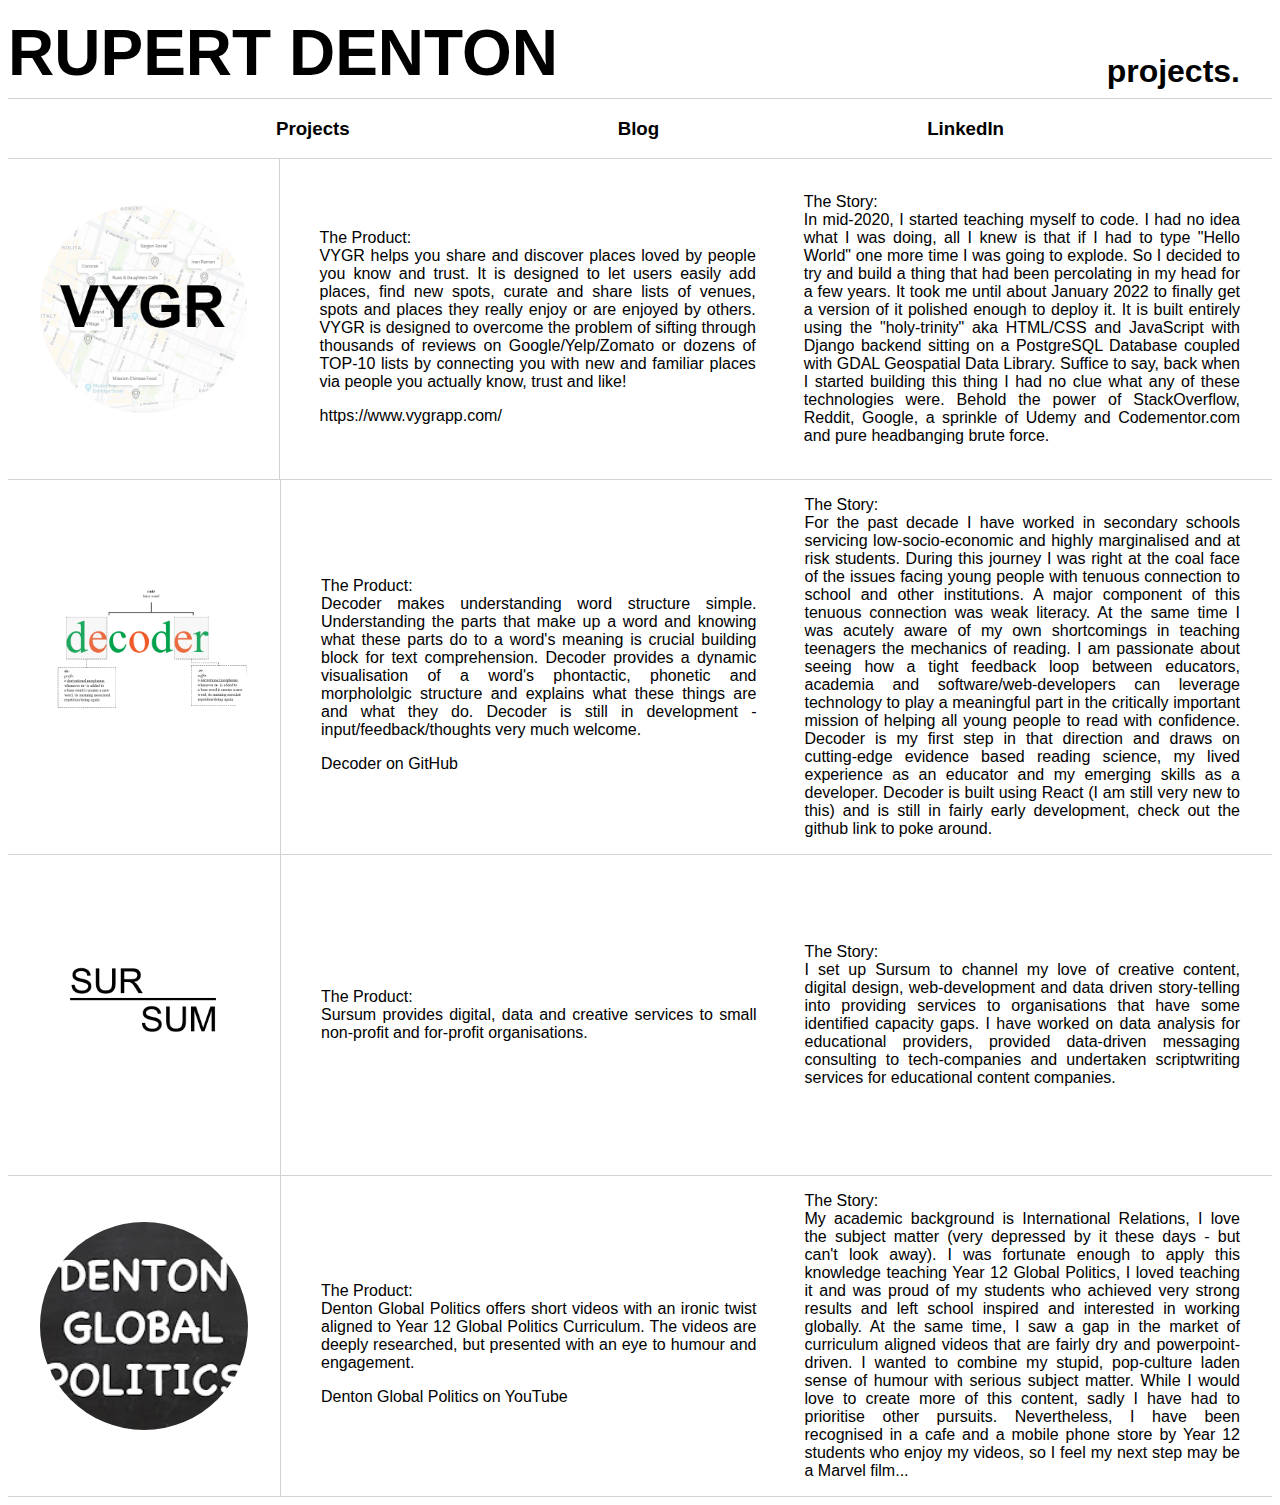
==== index.html @ cf9eb8f2 "completed projects page :" ====
<!DOCTYPE html>
<html>
  <head>
    <title>Rupert-Denton</title>
    <link rel="icon" type="image/x-icon" href="img/favicon/favicon-32x32.png">
    <meta charset="UTF-8" />
    <link href="styles/main.css" rel="stylesheet" type="text/css" />
    <meta name="viewport" content="width=device-width, initial-scale=1, shrink-to-fit=no">
  </head>

  <body>
    <div class="page-container">
      <div class="main-nav">
        <div class="page-title">
          <h1 class="header">RUPERT DENTON</h1>
        </div>
        <div class="page-title">
          <h2 class="page-header">projects.</h1>
        </div>
      </div>
      <div class="subnav">
        <a class="subnav-button" href="indexop.html">
          <h3 class="subnav-title">Projects</h3>
        </a>
        <a class="subnav-button" href="blog.html">
          <h3 class="subnav-title">Blog</h3>
        </a>
        <a class="subnav-button" href="https://www.linkedin.com/in/rupert-denton-804b44a8/" target="_blank">
          <h3 class="subnav-title">LinkedIn</h3>
        </a>
        <!-- <a class="subnav-button" href="https://example.com">
          <h3 class="subnav-title">Get in Touch</h3>
        </a> -->
      </div>
      <div class="blog-posts">
        <div class="post">
          <div class="details-container">
            <!-- <div class="post-meta">
              <h1 class="post-title">VYGR</h1>
              <h2 class="subtitle">Subtitle</h2>
            </div> -->
            <div class="image-container">
              <img src="img/VYGR.png" class="post-img" />
            </div>
          </div>
          <div class="project-container">
            <div class="slug-container">
            <p class="slug project-post">
              <strong>The Product:</strong>
              VYGR helps you share and discover places loved by people you know and trust. It is designed to let users easily add places, find new spots, 
              curate and share lists of venues, spots and places they really enjoy or are enjoyed by others. VYGR is designed to overcome the problem of 
              sifting through thousands of reviews on Google/Yelp/Zomato or dozens of TOP-10 lists by connecting you with new and familiar places via people 
              you actually know, trust and like!
            </p>
            <a class="project-read-more" href="https://www.vygrapp.com/" target="_blank">https://www.vygrapp.com/</a>
          </div>
            <p class="post-text project-post">
              <strong>The Story:</strong>
              In mid-2020, I started teaching myself to code. I had no idea what I was doing, all I knew is that if I had to type "Hello World" one more time
              I was going to explode. So I decided to try and build a thing that had been percolating in my head for a few years. It took me until about
              January 2022 to finally get a version of it polished enough to deploy it. It is built entirely using the "holy-trinity" aka HTML/CSS and JavaScript
              with Django backend sitting on a PostgreSQL Database coupled with GDAL Geospatial Data Library. Suffice to say, back when I started building this thing I had 
              no clue what any of these technologies were. Behold the power of StackOverflow, Reddit, Google, a sprinkle of Udemy and Codementor.com and pure headbanging brute force. 
            </p>
          </div>
        </div>
        <div class="post">
          <div class="details-container">
            <div class="image-container">
              <img src="img/decoder.png" class="post-img" />
            </div>
          </div>
          <div class="project-container">
            <div class="slug-container">
            <p class="slug project-post">
              <strong>The Product:</strong>
              Decoder makes understanding word structure simple. 
              Understanding the parts that make up a word and knowing what these parts do to a word's meaning is crucial building block for text comprehension. 
              Decoder provides a dynamic visualisation of a word's phontactic, phonetic and morphololgic structure and explains what these things are and what they do. 
             Decoder is still in development - input/feedback/thoughts very much welcome.
            </p>
            <a class="project-read-more" href="https://github.com/rupert-denton/decoder" target="_blank">Decoder on GitHub</a>
          </div>
            <p class="post-text project-post">
              <strong>The Story:</strong>
              For the past decade I have worked in secondary schools servicing low-socio-economic and highly marginalised and at risk
              students. During this journey I was right at the coal face of the issues facing young people with tenuous connection to school and other institutions. A major
              component of this tenuous connection was weak literacy. At the same time I was acutely aware of my own shortcomings in teaching teenagers the mechanics of reading. 
              I am passionate about seeing how a tight feedback loop between educators, academia and software/web-developers can leverage 
              technology to play a meaningful part in the critically important mission of helping all young people to read with confidence. Decoder is my first step in that direction
              and draws on cutting-edge evidence based reading science, my lived experience as an educator and my emerging skills as a developer. Decoder is built using React (I am still very new to this) and is
              still in fairly early development, check out the github link to poke around. 
            </p>
          </div>
        </div>
        <div class="post">
          <div class="details-container">
            <div class="image-container">
              <img src="img/sursum.png" class="post-img" />
            </div>
          </div>
          <div class="project-container">
            <div class="slug-container">
            <p class="slug project-post">
              <strong>The Product:</strong>
              Sursum provides digital, data and creative services to small non-profit and for-profit organisations. 
            </p>
          </div>
            <p class="post-text project-post">
              <strong>The Story:</strong>
              I set up Sursum to channel my love of creative content, digital design, web-development and data driven story-telling into 
              providing services to organisations that have some identified capacity gaps. I have worked on data analysis for educational providers, 
              provided data-driven messaging consulting to tech-companies and undertaken scriptwriting services for educational content companies. 
            </p>
          </div>
        </div>
        <div class="post">
          <div class="details-container">
            <div class="image-container">
              <img src="img/dgp.png" class="post-img" />
            </div>
          </div>
          <div class="project-container">
            <div class="slug-container">
            <p class="slug project-post">
              <strong>The Product:</strong>
              Denton Global Politics offers short videos with an ironic twist aligned to Year 12 Global Politics Curriculum. The videos are deeply researched, 
              but presented with an eye to humour and engagement.
            </p>
            <a class="project-read-more" href=" https://www.youtube.com/channel/UCCGMDajtP816jw1E2Wjrvig" target="_blank">Denton Global Politics on YouTube</a>
           
          </div>
            <p class="post-text project-post">
              <strong>The Story:</strong>
              My academic background is International Relations, I love the subject matter (very depressed by it these days - but can't look away). I was fortunate
              enough to apply this knowledge teaching Year 12 Global Politics, I loved teaching it and was proud of my students who achieved very strong results and 
              left school inspired and interested in working globally. At the same time, I saw a gap in the market of curriculum aligned videos that are fairly dry
              and powerpoint-driven. I wanted to combine my stupid, pop-culture laden sense of humour with serious subject matter. While I would love to create more of
              this content, sadly I have had to prioritise other pursuits. Nevertheless, I have been recognised in a cafe and a mobile phone store by Year 12 students 
              who enjoy my videos, so I feel my next step may be a Marvel film...
            </p>
          </div>
        </div>
      </div>
    </div>
  </body>
</html>
---- styles/main.css ----
* {
  font-family: sans-serif;
}

p {
  font-weight: 100;
}

h1 {
  margin: 0rem;
}

h2 {
  margin: 0rem;
}

.page-container {
  display: flex;
  flex-direction: column;
}

.header {
  font-size: 4rem;
}

.page-title {
  display: flex;
  align-items: center;
  margin: 0.5rem 0rem 0.5rem 0rem;
}

.page-header {
  margin: 0 2rem 0rem;
  font-size: 2rem;
}

.main-nav {
  display: flex;
  align-items: flex-end;
  justify-content: space-between;
}

.subnav {
  display: flex;
  justify-content: space-evenly;
  border-style: solid none;
  border-color: lightgray;
  border-width: 0.07rem;
}

.subnav-button {
  text-decoration: none;
  color: inherit;
}

.subnav-button:hover {
  color: grey;
}

.read-more {
  text-decoration: none;
  font-weight: 400;
  color: inherit;
}

.read-more:hover {
  color: grey;
}

.project-read-more {
  text-decoration: none;
  font-weight: 400;
  color: inherit;
  padding: 0 2rem 0 1rem;
}

.project-read-more:hover {
  color: grey;
}

.slug-text{
  font-size: 1.5rem;
  
}
.blog-posts {
  display: flex;
  flex-direction: column;
}

.post {
  display: grid;
  grid-template-columns: 1fr 4fr;
  align-items: center;
  border-style: none none solid;
  border-color: lightgray;
  border-width: 0.07rem;
  min-height: 20rem;
}

.details-container {
  display: flex;
  padding-left: 2rem;
  padding-right: 2rem;
  flex-direction: column;
  align-items: center;
}

.post-meta {
  margin-top: 1rem;
  margin-bottom: 2rem;
}

.post-title {
  font-family: sans-serif;
}

.subtitle {
  margin: 0;
  font-family: serif;
  font-weight: 400;
  color: #c8c8c8;
}

.image-container {
  margin-bottom: 1rem;
}

.post-img {
  border-radius: 50%;
  height: 13rem;
}

.post-container {
  height: 100%;
  padding-left: 1.5rem;
  display: flex;
  flex-direction: row;
  align-items: center;
  border-left-style: solid;
  border-color: lightgrey;
  border-width: 0.07rem;
}

.project-container {
  height: 100%;
  padding-left: 1.5rem;
  display: grid;
  grid-template-columns: 1fr 1fr;
  align-items: center;
  border-left-style: solid;
  border-color: lightgrey;
  border-width: 0.07rem;
}

.project-post{
  display: flex;
  flex-direction: column;
  padding: 0 2rem 0 1rem;
  text-align: justify;
}

@media (max-width: 750px) {

  .main-nav{
    display: flex;
    flex-wrap: wrap;
    flex-direction: column;
    align-items: flex-end;
  }

  .post {
    display: grid;
    grid-template-columns: 1fr;
    border-style: none none solid;
    border-color: lightgray;
    border-width: 0.07rem;
    justify-items: center;
  }

  .details-container {
    padding: 0;
  }

  .post-meta {
    display: flex;
    flex-direction: column;
    align-items: center;
  }

  .post-img {
    height: 10rem;
    margin-top: 1.5rem
  }

  .post-container {
    height: 100%;
    padding-left: 1.5rem;
    padding-right: 1.5rem;
    display: flex;
    flex-direction: column;
    align-items: center;
    border-left-style: none;
    border-color: lightgrey;
    border-width: 0.07rem;
  }

  .project-container {
    height: 100%;
    padding-left: 1.5rem;
    padding-right: 1.5rem;
    display: flex;
    flex-direction: column;
    align-items: center;
    border-left-style: none;
    border-color: lightgrey;
    border-width: 0.07rem;
  }

  
}
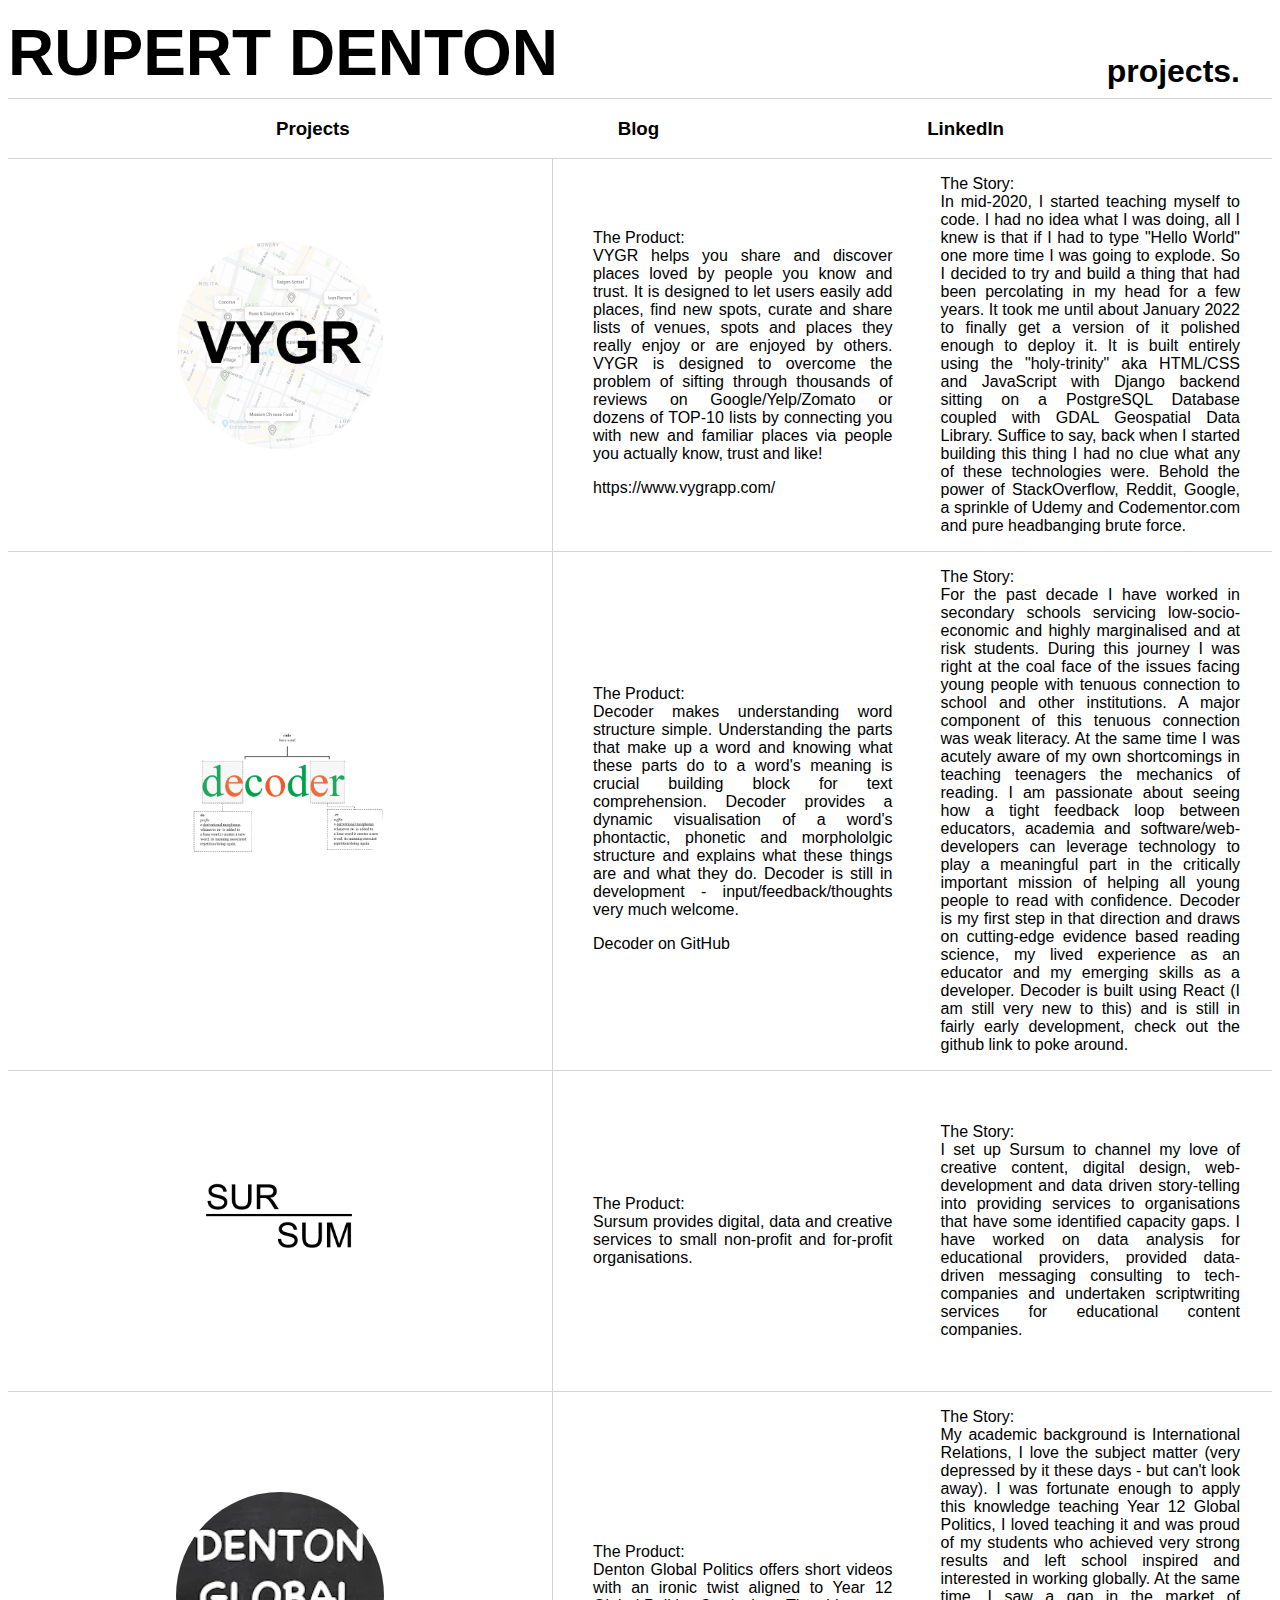
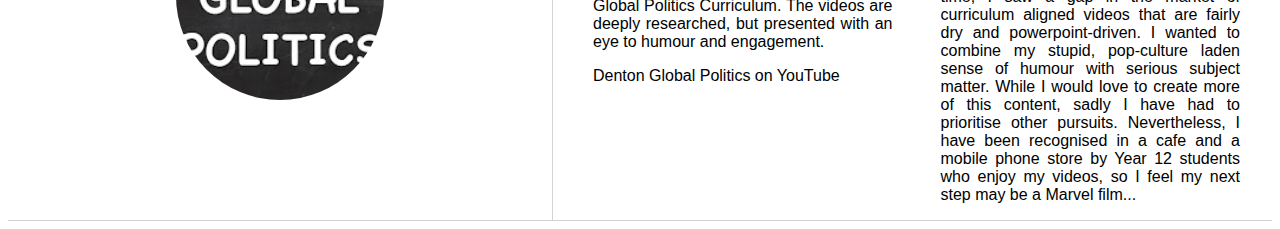
==== commit e9dca28c: "removed min width on mobile" ====
--- a/index.html
+++ b/index.html
@@ -5,7 +5,7 @@
     <link rel="icon" type="image/x-icon" href="img/favicon/favicon-32x32.png">
     <meta charset="UTF-8" />
     <link href="styles/main.css" rel="stylesheet" type="text/css" />
-    <meta name="viewport" content="width=device-width, initial-scale=1, shrink-to-fit=no">
+    <meta name="viewport" content="width=device-width, initial-scale=1.0">
   </head>
 
   <body>
--- a/styles/main.css
+++ b/styles/main.css
@@ -103,11 +103,13 @@
   padding-right: 2rem;
   flex-direction: column;
   align-items: center;
+  min-width: 30rem;
 }
 
 .post-meta {
   margin-top: 1rem;
   margin-bottom: 2rem;
+  text-align: center;
 }
 
 .post-title {
@@ -160,6 +162,10 @@
 }
 
 @media (max-width: 750px) {
+
+  p{
+    font-size: 1.2rem;;
+  }
 
   .main-nav{
     display: flex;
@@ -179,6 +185,8 @@
 
   .details-container {
     padding: 0;
+    margin-top: 2rem;
+    min-width: 0;
   }
 
   .post-meta {
@@ -206,10 +214,10 @@
 
   .project-container {
     height: 100%;
-    padding-left: 1.5rem;
-    padding-right: 1.5rem;
-    display: flex;
-    flex-direction: column;
+    padding-left: .5rem;
+    padding-right: .5rem;
+    display: grid;
+    grid-template-columns: 1fr;
     align-items: center;
     border-left-style: none;
     border-color: lightgrey;
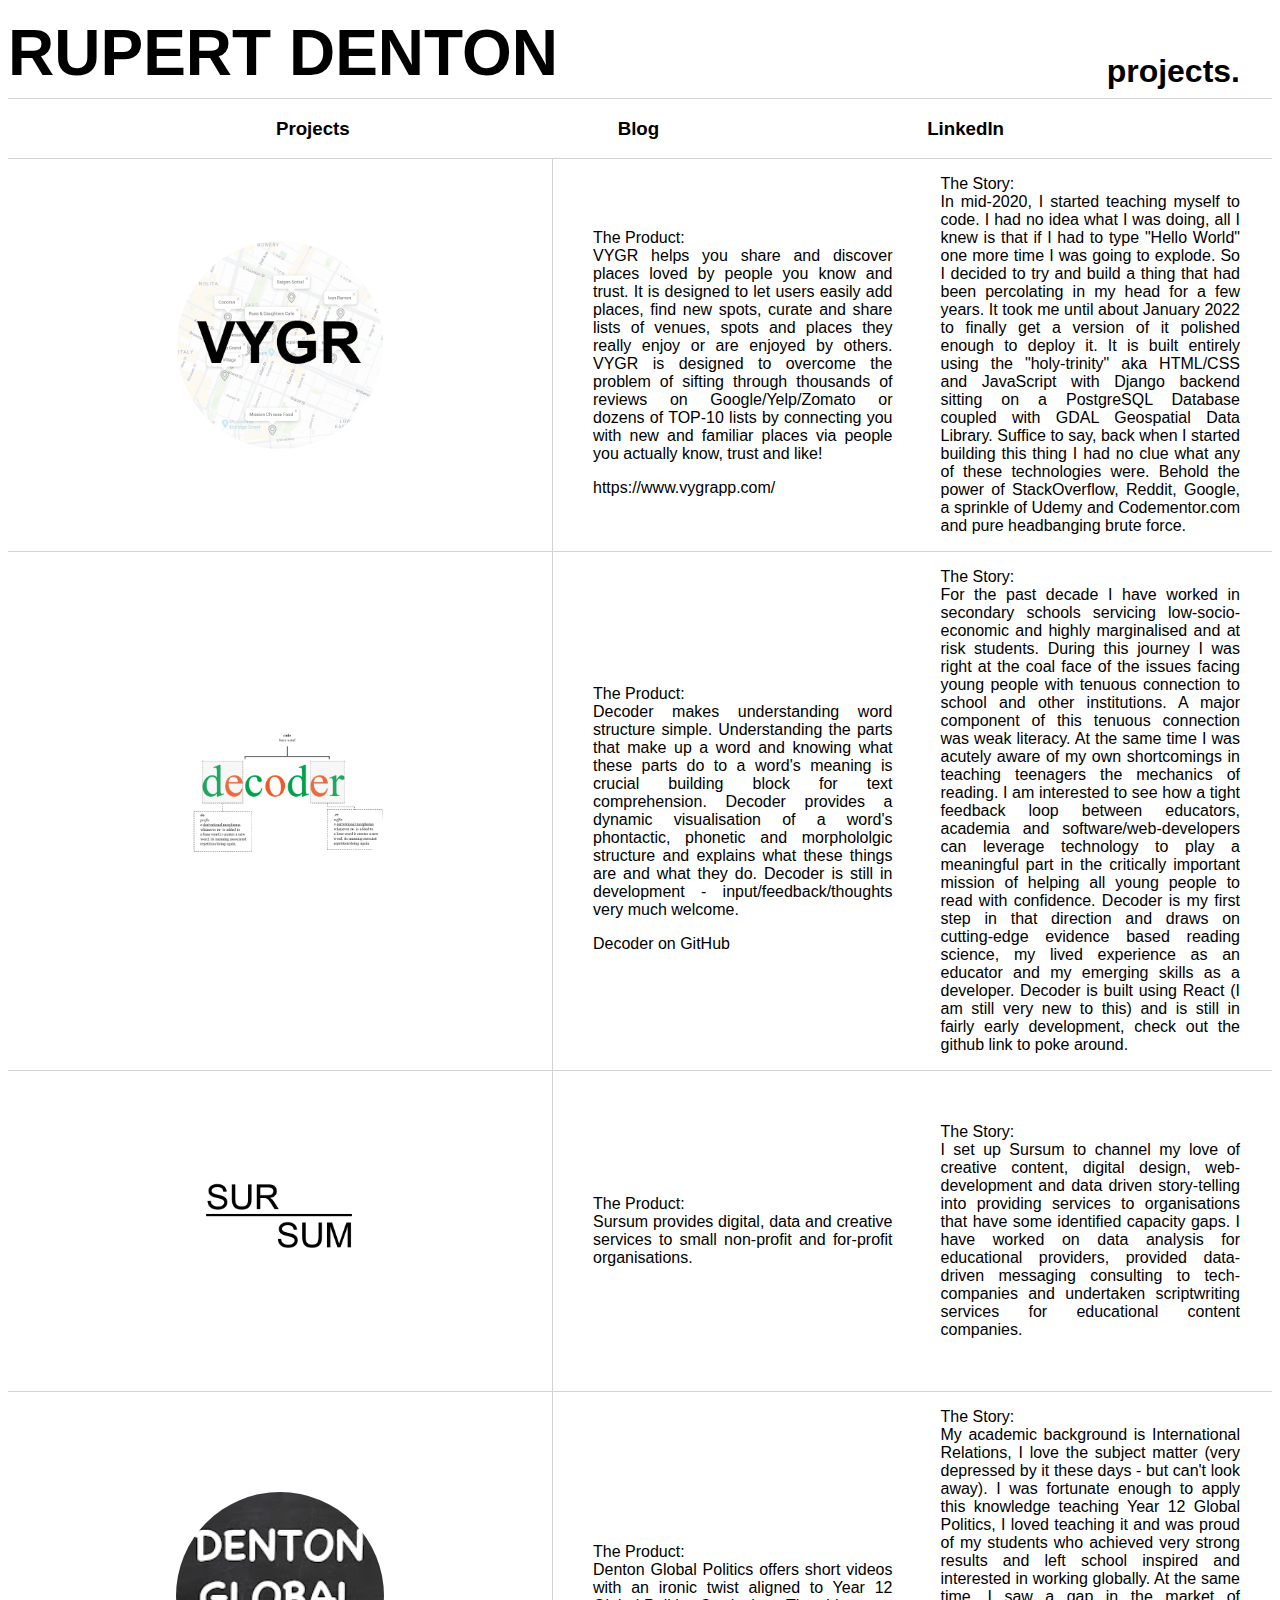
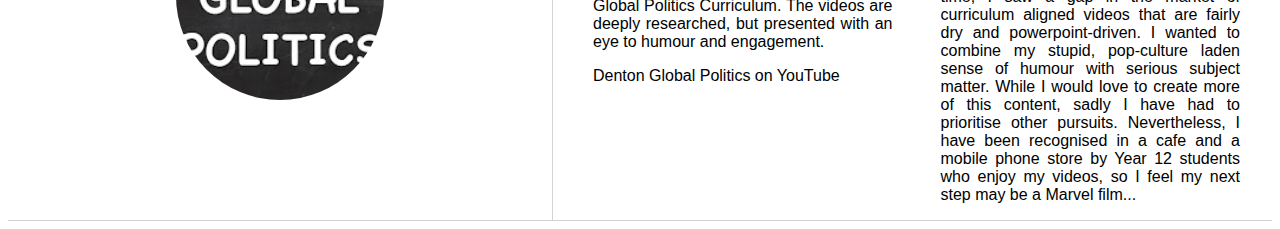
==== commit 12cad50e: "typos and copy" ====
--- a/index.html
+++ b/index.html
@@ -86,7 +86,7 @@
               For the past decade I have worked in secondary schools servicing low-socio-economic and highly marginalised and at risk
               students. During this journey I was right at the coal face of the issues facing young people with tenuous connection to school and other institutions. A major
               component of this tenuous connection was weak literacy. At the same time I was acutely aware of my own shortcomings in teaching teenagers the mechanics of reading. 
-              I am passionate about seeing how a tight feedback loop between educators, academia and software/web-developers can leverage 
+              I am interested to see how a tight feedback loop between educators, academia and software/web-developers can leverage 
               technology to play a meaningful part in the critically important mission of helping all young people to read with confidence. Decoder is my first step in that direction
               and draws on cutting-edge evidence based reading science, my lived experience as an educator and my emerging skills as a developer. Decoder is built using React (I am still very new to this) and is
               still in fairly early development, check out the github link to poke around. 
--- a/styles/main.css
+++ b/styles/main.css
@@ -83,8 +83,8 @@
   
 }
 .blog-posts {
-  display: flex;
-  flex-direction: column;
+  /* display: flex;
+  flex-direction: column; */
 }
 
 .post {
@@ -167,12 +167,12 @@
     font-size: 1.2rem;;
   }
 
-  .main-nav{
+  /* .main-nav{
     display: flex;
     flex-wrap: wrap;
     flex-direction: column;
     align-items: flex-end;
-  }
+  } */
 
   .post {
     display: grid;
@@ -181,6 +181,7 @@
     border-color: lightgray;
     border-width: 0.07rem;
     justify-items: center;
+    min-height: 0rem;
   }
 
   .details-container {
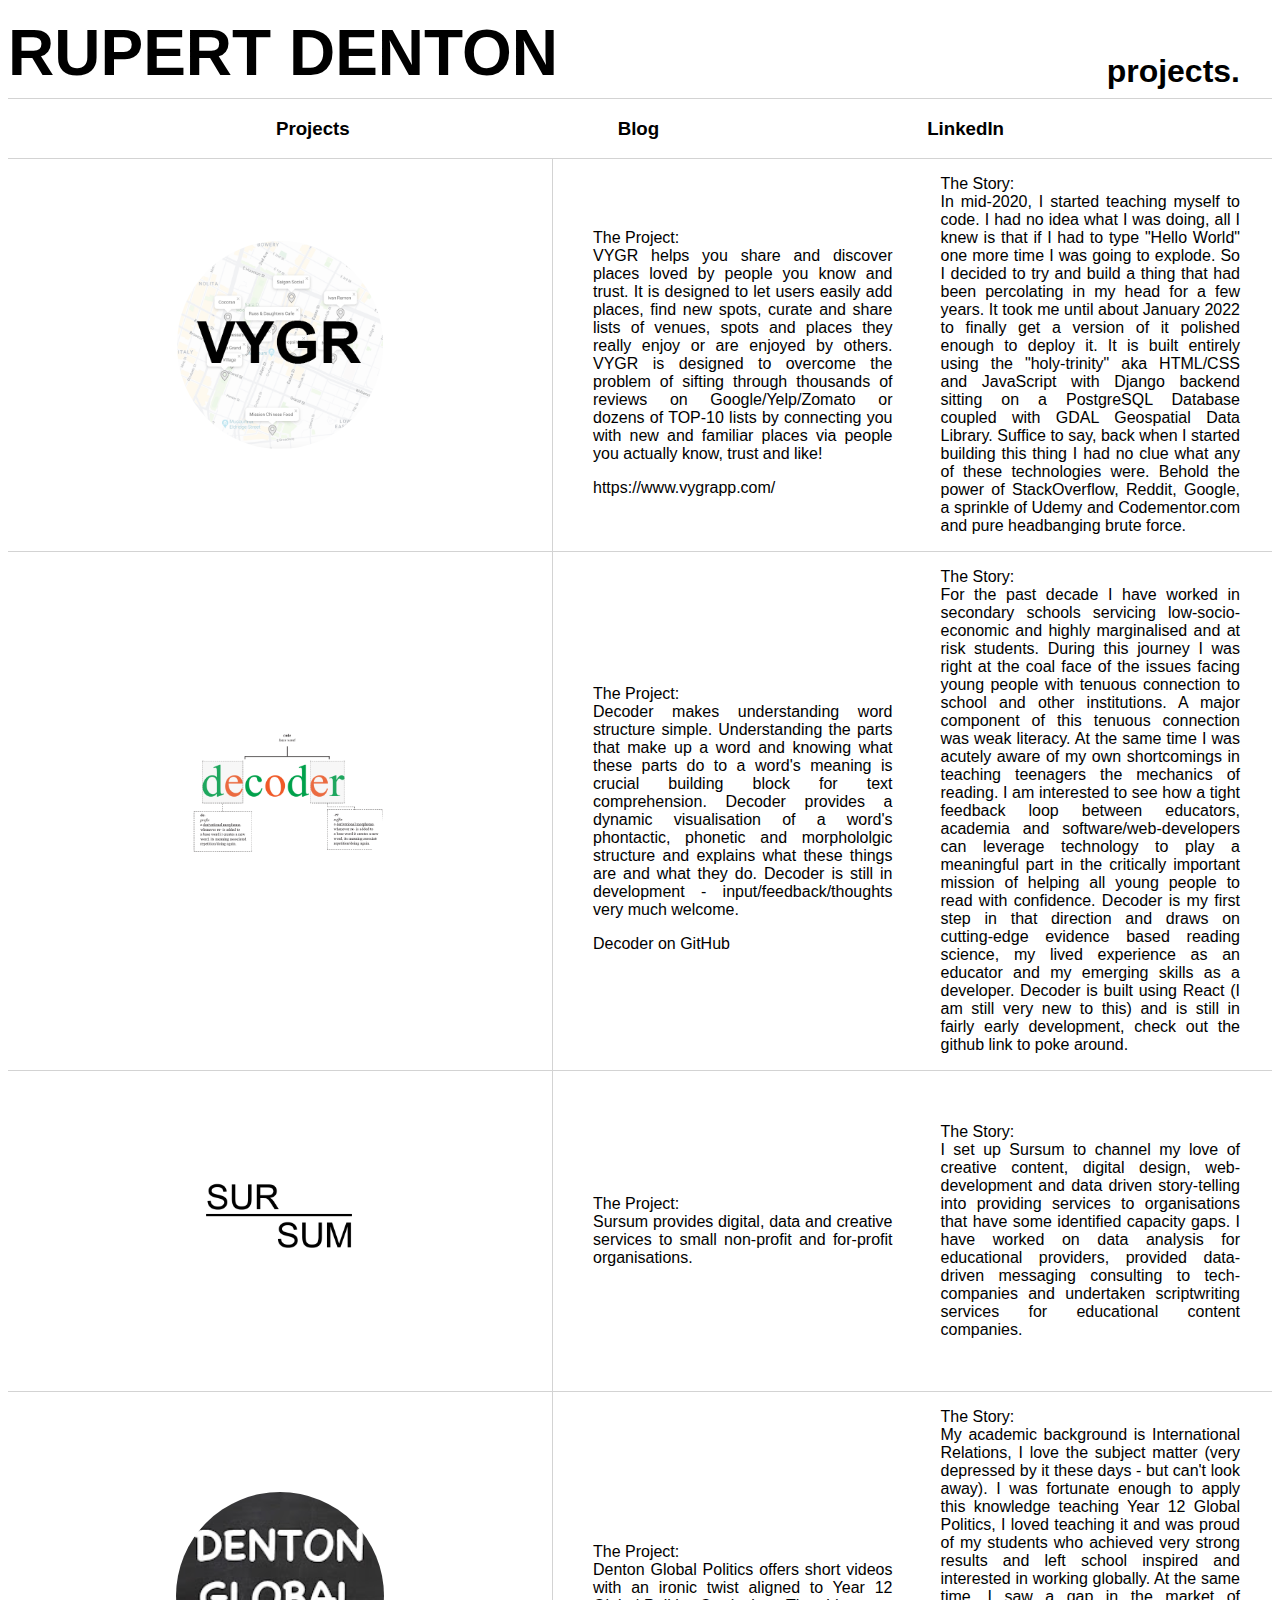
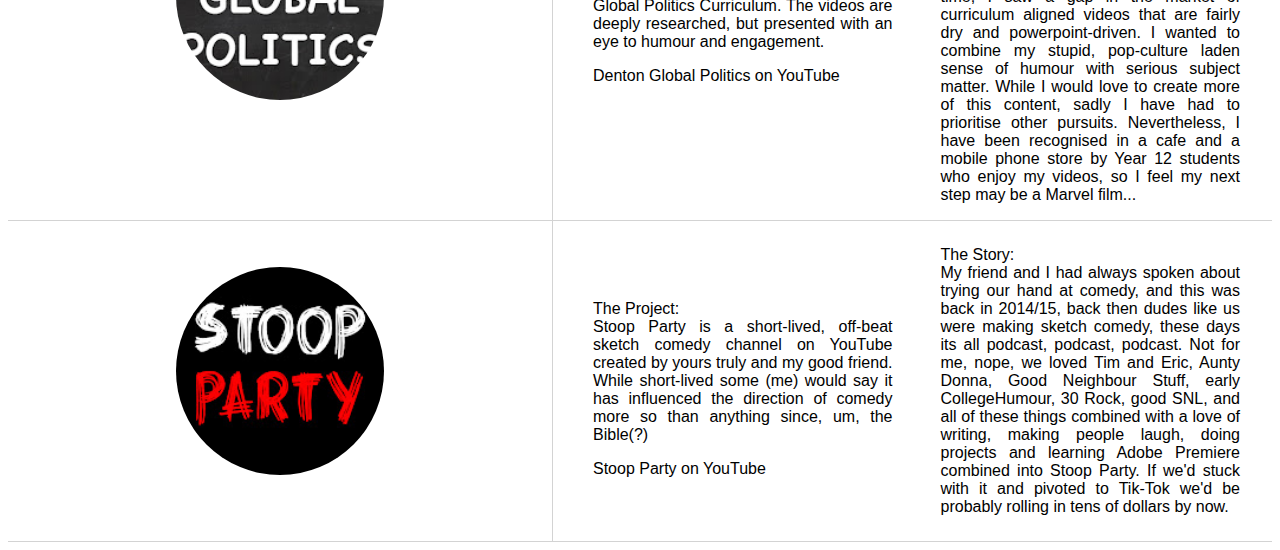
==== commit 486d87c5: "added stoop party" ====
--- a/index.html
+++ b/index.html
@@ -46,7 +46,7 @@
           <div class="project-container">
             <div class="slug-container">
             <p class="slug project-post">
-              <strong>The Product:</strong>
+              <strong>The Project:</strong>
               VYGR helps you share and discover places loved by people you know and trust. It is designed to let users easily add places, find new spots, 
               curate and share lists of venues, spots and places they really enjoy or are enjoyed by others. VYGR is designed to overcome the problem of 
               sifting through thousands of reviews on Google/Yelp/Zomato or dozens of TOP-10 lists by connecting you with new and familiar places via people 
@@ -73,7 +73,7 @@
           <div class="project-container">
             <div class="slug-container">
             <p class="slug project-post">
-              <strong>The Product:</strong>
+              <strong>The Project:</strong>
               Decoder makes understanding word structure simple. 
               Understanding the parts that make up a word and knowing what these parts do to a word's meaning is crucial building block for text comprehension. 
               Decoder provides a dynamic visualisation of a word's phontactic, phonetic and morphololgic structure and explains what these things are and what they do. 
@@ -102,7 +102,7 @@
           <div class="project-container">
             <div class="slug-container">
             <p class="slug project-post">
-              <strong>The Product:</strong>
+              <strong>The Project:</strong>
               Sursum provides digital, data and creative services to small non-profit and for-profit organisations. 
             </p>
           </div>
@@ -123,11 +123,11 @@
           <div class="project-container">
             <div class="slug-container">
             <p class="slug project-post">
-              <strong>The Product:</strong>
+              <strong>The Project:</strong>
               Denton Global Politics offers short videos with an ironic twist aligned to Year 12 Global Politics Curriculum. The videos are deeply researched, 
               but presented with an eye to humour and engagement.
             </p>
-            <a class="project-read-more" href=" https://www.youtube.com/channel/UCCGMDajtP816jw1E2Wjrvig" target="_blank">Denton Global Politics on YouTube</a>
+            <a class="project-read-more" href="https://www.youtube.com/channel/UCCGMDajtP816jw1E2Wjrvig" target="_blank">Denton Global Politics on YouTube</a>
            
           </div>
             <p class="post-text project-post">
@@ -141,6 +141,31 @@
             </p>
           </div>
         </div>
+        <div class="post">
+          <div class="details-container">
+            <div class="image-container">
+              <img src="img/stoop party.jpeg" class="post-img" />
+            </div>
+          </div>
+          <div class="project-container">
+            <div class="slug-container">
+            <p class="slug project-post">
+              <strong>The Project:</strong>
+              Stoop Party is a short-lived, off-beat sketch comedy channel on YouTube created by yours truly and my good friend. While short-lived some (me) would say it 
+              has influenced the direction of comedy more so than anything since, um, the Bible(?)
+            </p>
+            <a class="project-read-more" href="https://www.youtube.com/channel/UCxMszKaogitFYO3wfkRmN4w" target="_blank">Stoop Party on YouTube</a>
+           
+          </div>
+            <p class="post-text project-post">
+              <strong>The Story:</strong>
+              My friend and I had always spoken about trying our hand at comedy, and this was back in 2014/15, back then dudes like us were making sketch comedy, these days
+              its all podcast, podcast, podcast. Not for me, nope, we loved Tim and Eric, Aunty Donna, Good Neighbour Stuff, early CollegeHumour, 30 Rock, good SNL, and all of
+              these things combined with a love of writing, making people laugh, doing projects and learning Adobe Premiere combined into Stoop Party. If we'd stuck with it and
+              pivoted to Tik-Tok we'd be probably rolling in tens of dollars by now.
+            </p>
+          </div>
+        </div>
       </div>
     </div>
   </body>
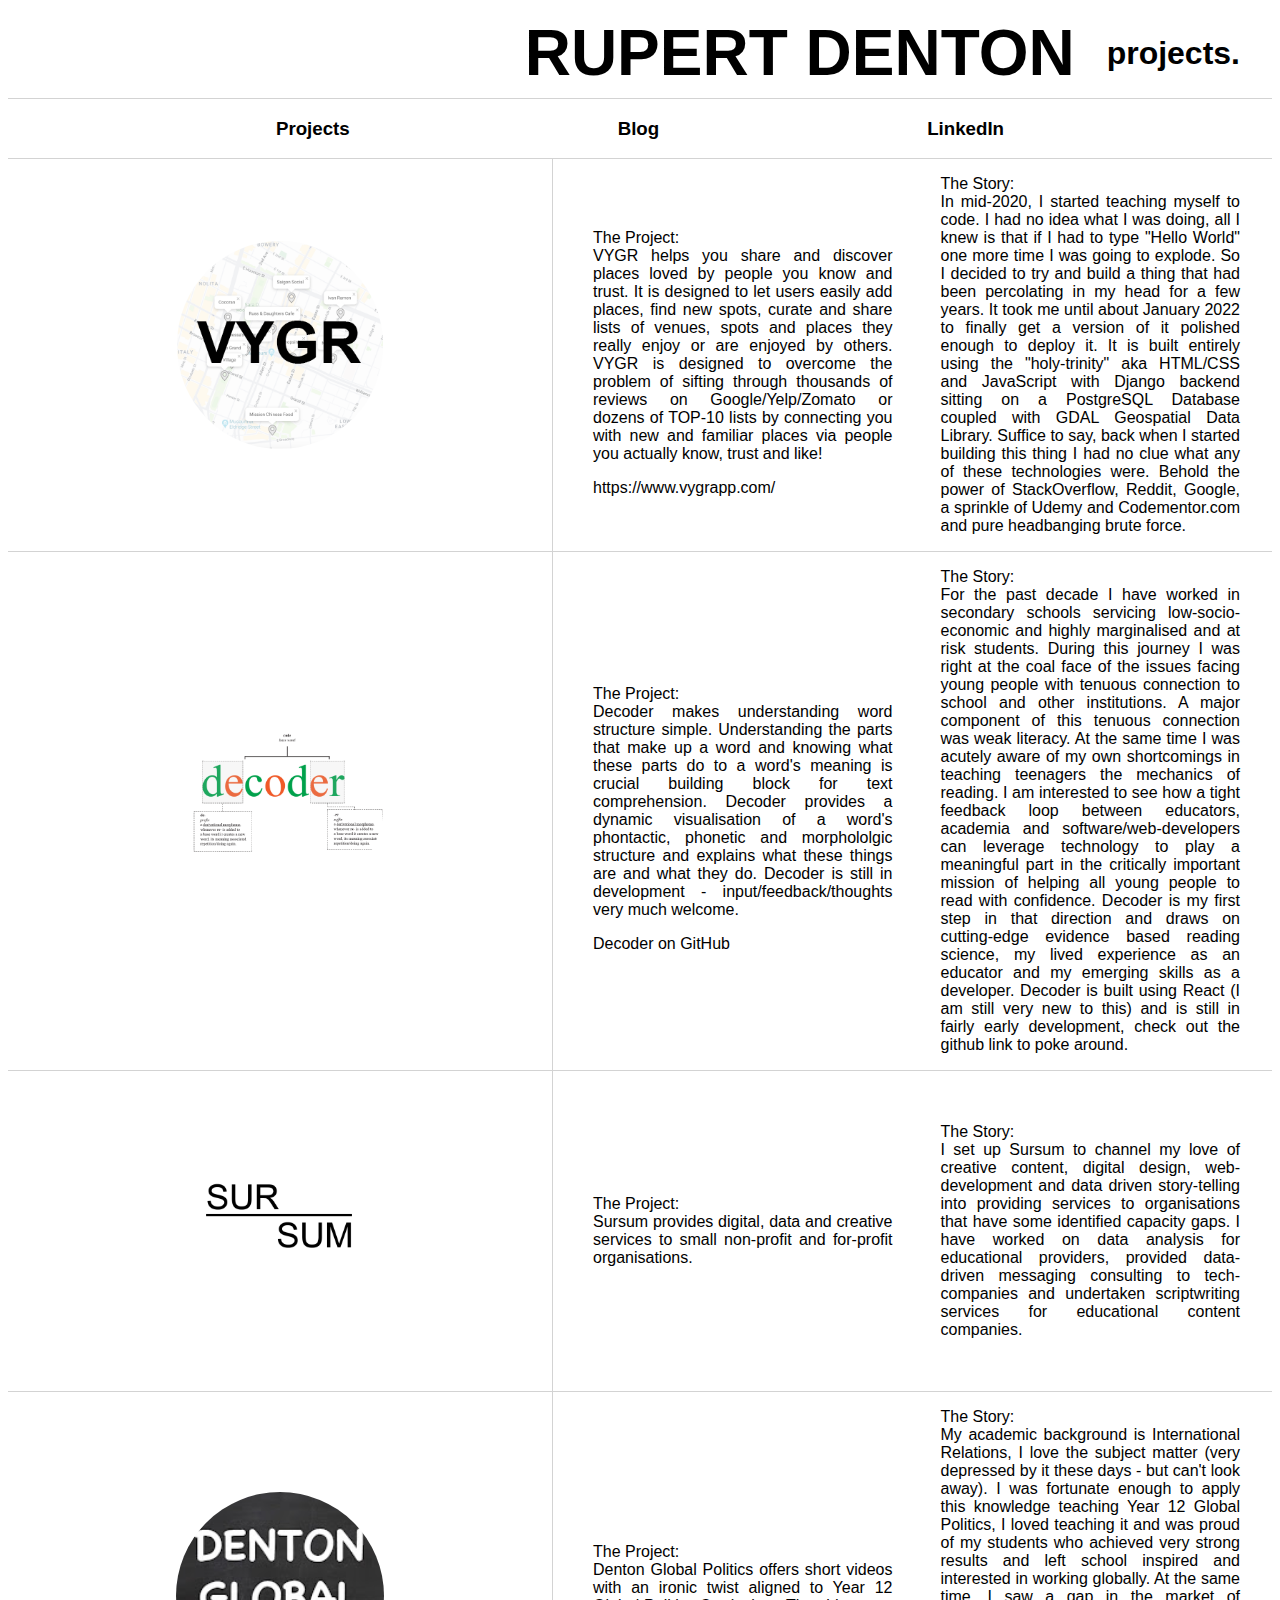
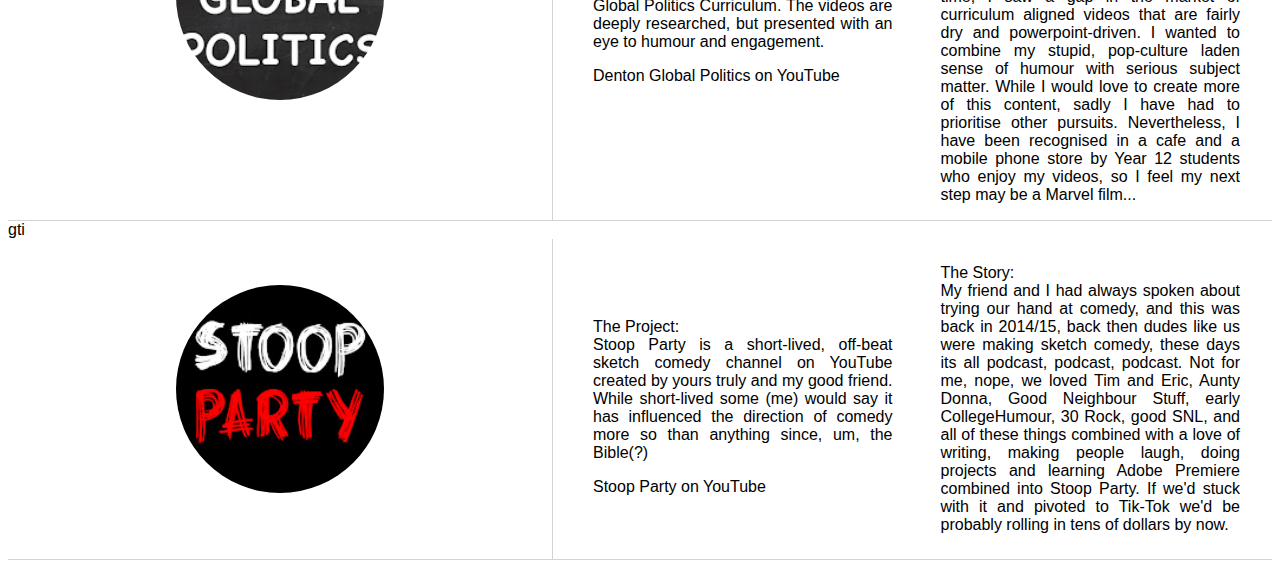
==== commit 34a4eecb: "added flex-wrap to title subhead" ====
--- a/index.html
+++ b/index.html
@@ -140,7 +140,7 @@
               who enjoy my videos, so I feel my next step may be a Marvel film...
             </p>
           </div>
-        </div>
+        </div>gti
         <div class="post">
           <div class="details-container">
             <div class="image-container">
--- a/styles/main.css
+++ b/styles/main.css
@@ -36,8 +36,9 @@
 
 .main-nav {
   display: flex;
-  align-items: flex-end;
-  justify-content: space-between;
+  align-items: center;
+  flex-wrap: wrap;
+  justify-content: flex-end;
 }
 
 .subnav {
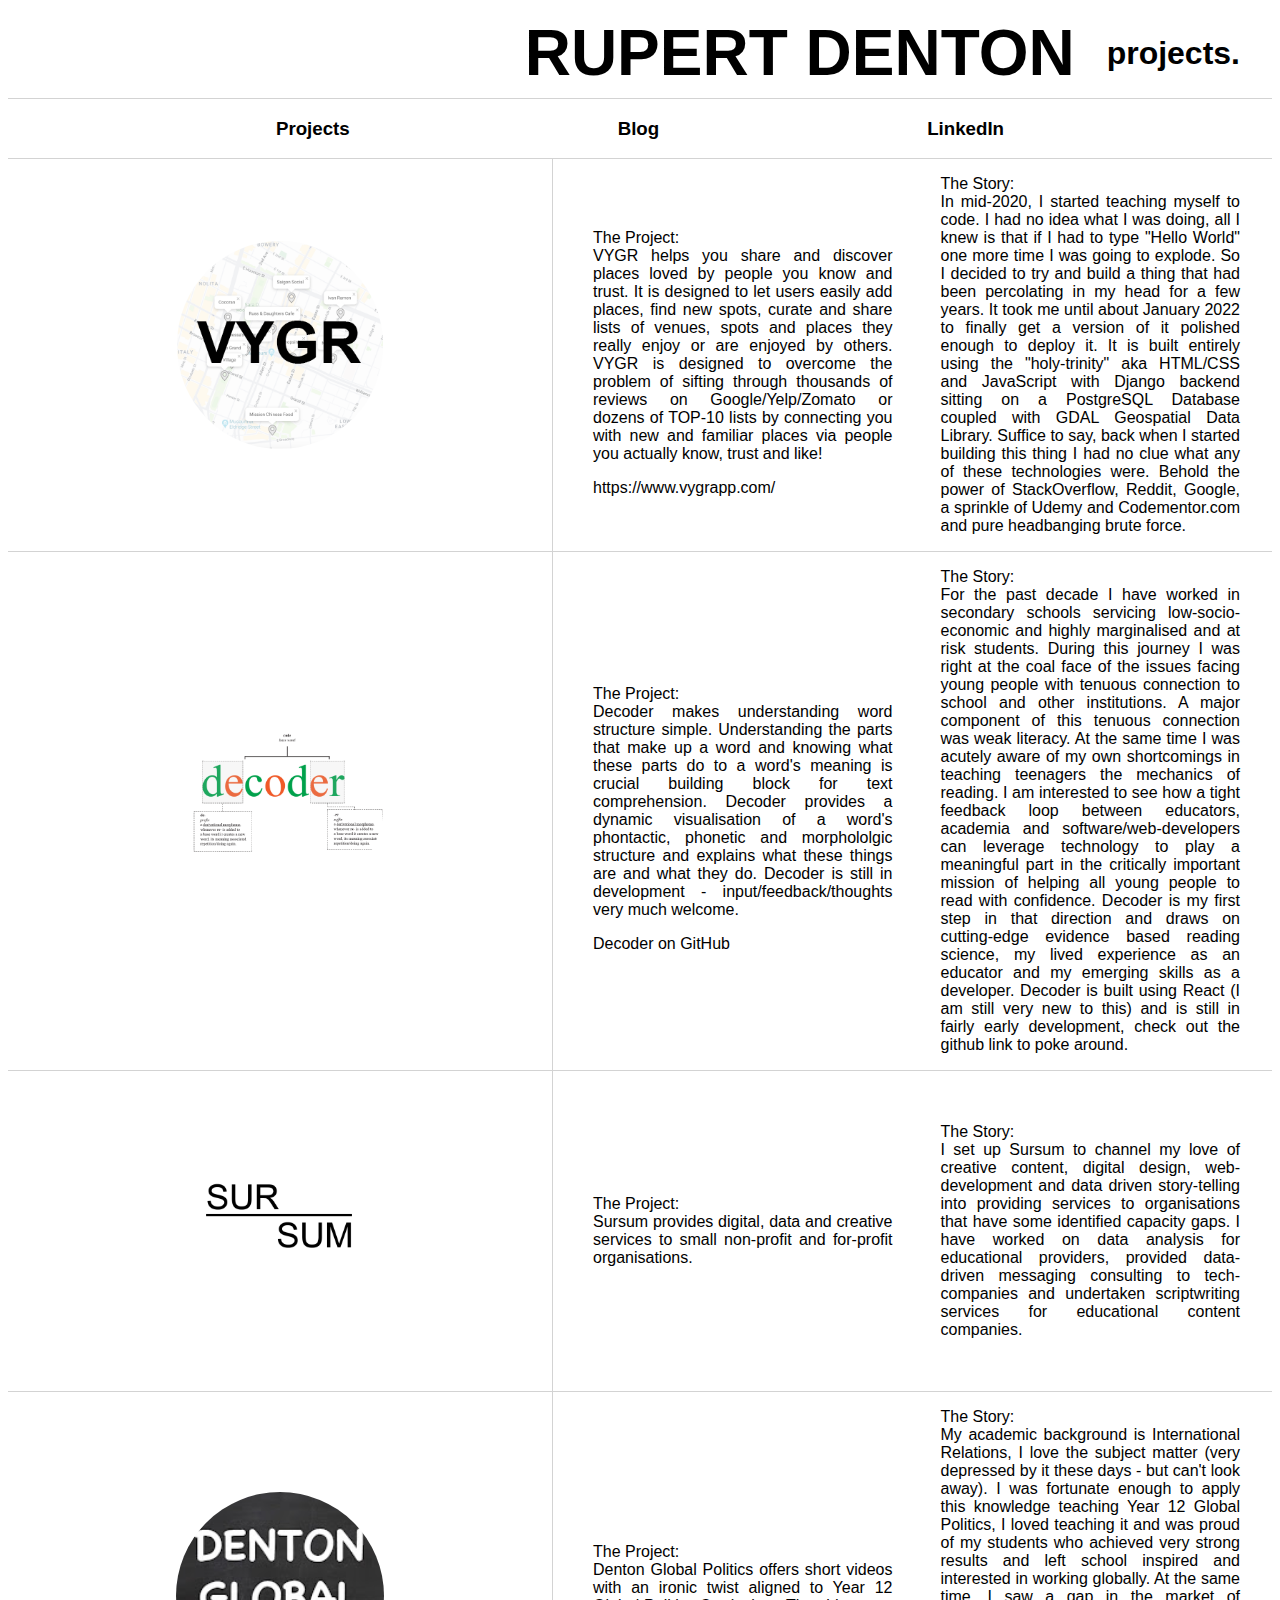
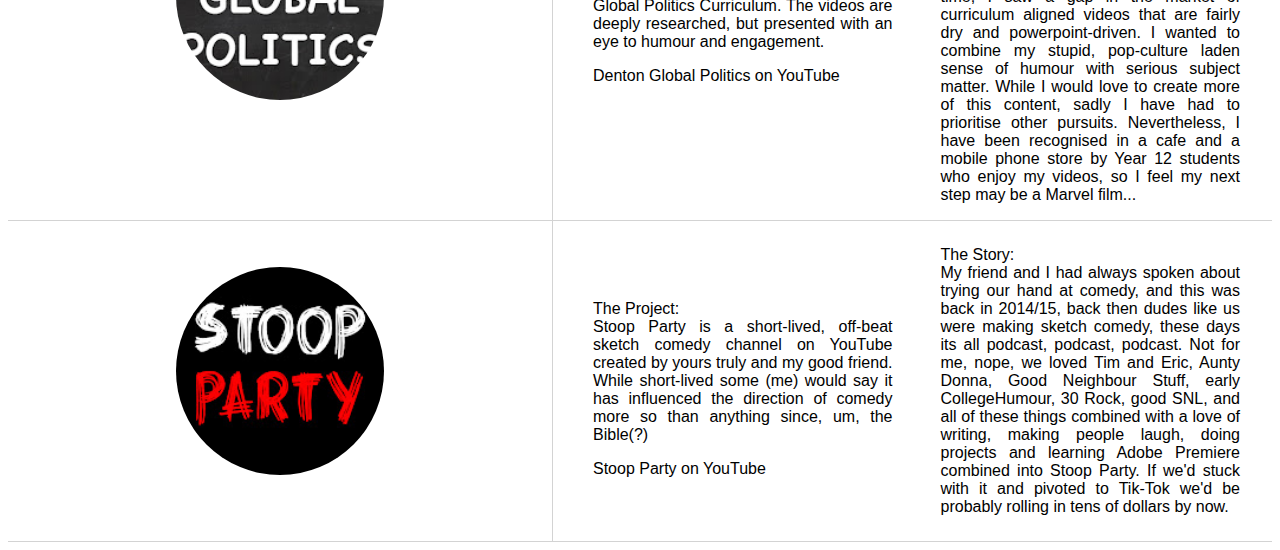
==== commit a11ee9f7: "removed GTI typo" ====
--- a/index.html
+++ b/index.html
@@ -140,7 +140,7 @@
               who enjoy my videos, so I feel my next step may be a Marvel film...
             </p>
           </div>
-        </div>gti
+        </div>
         <div class="post">
           <div class="details-container">
             <div class="image-container">
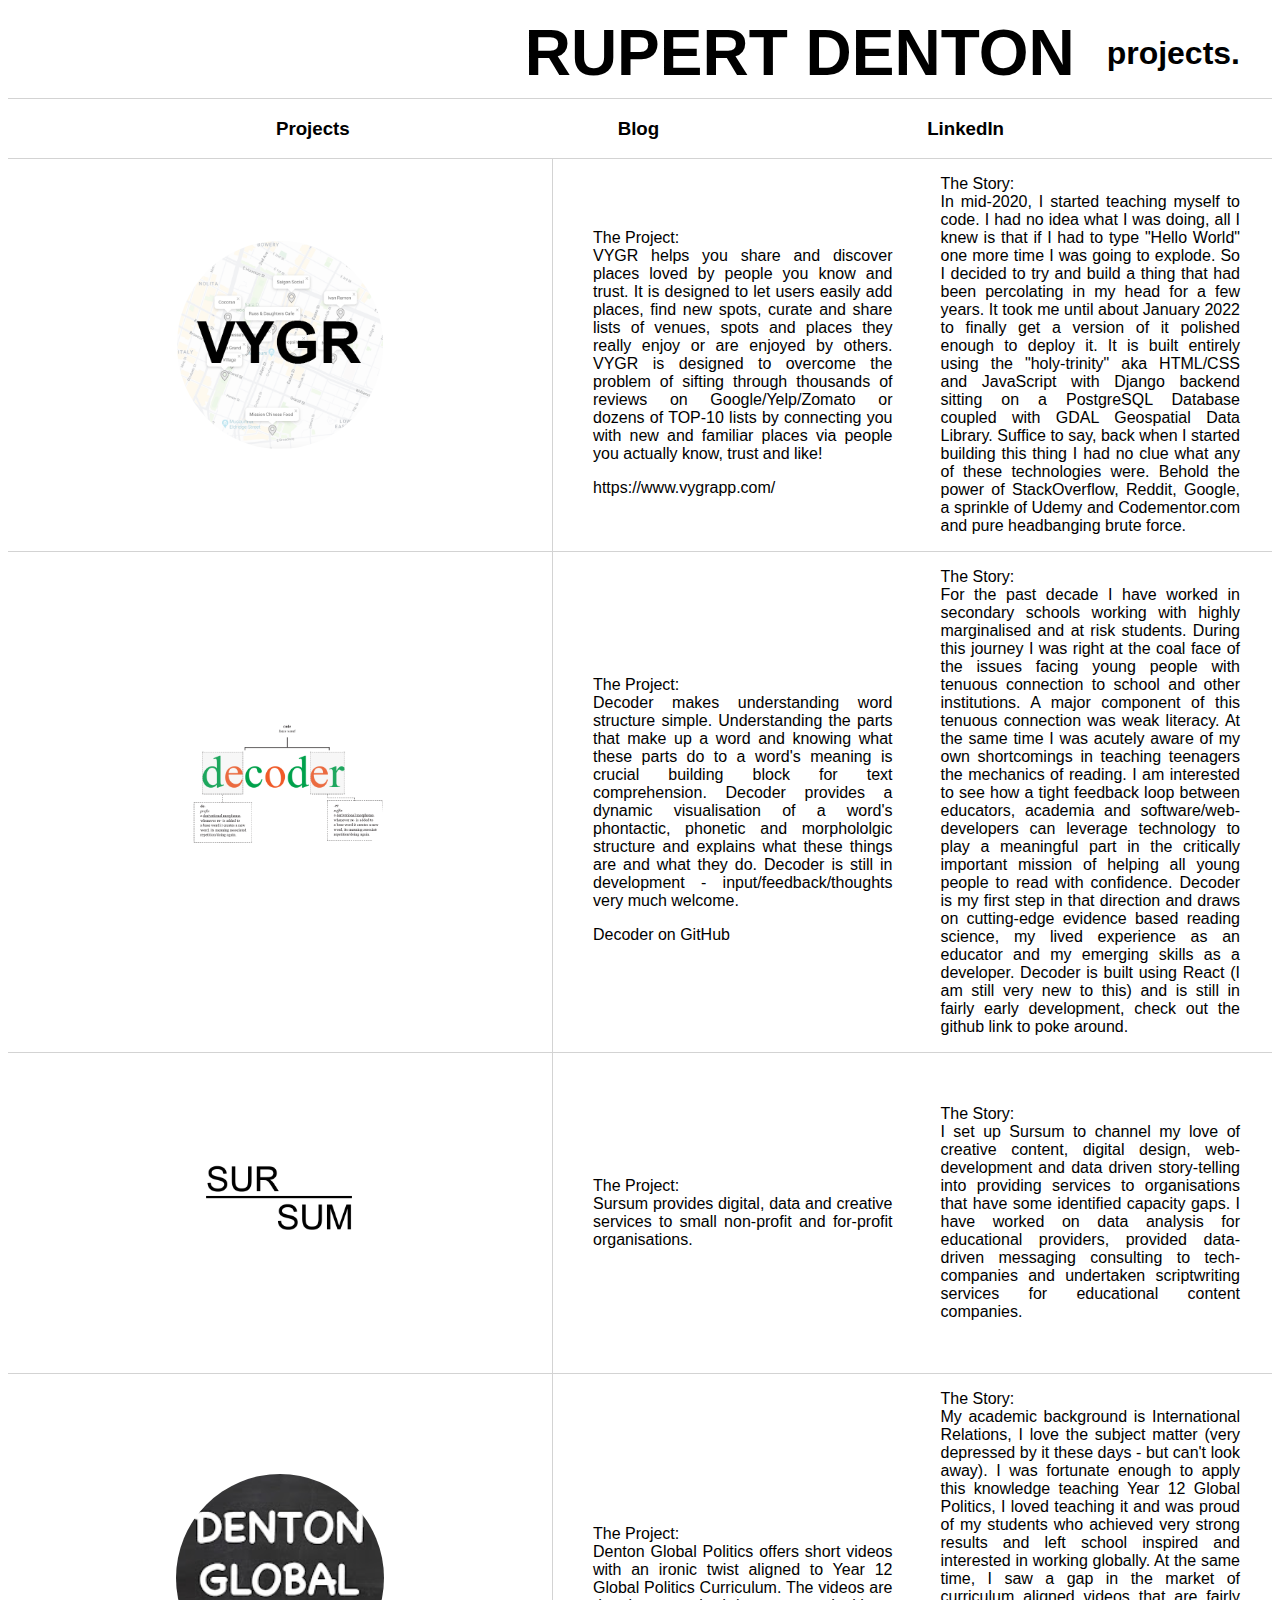
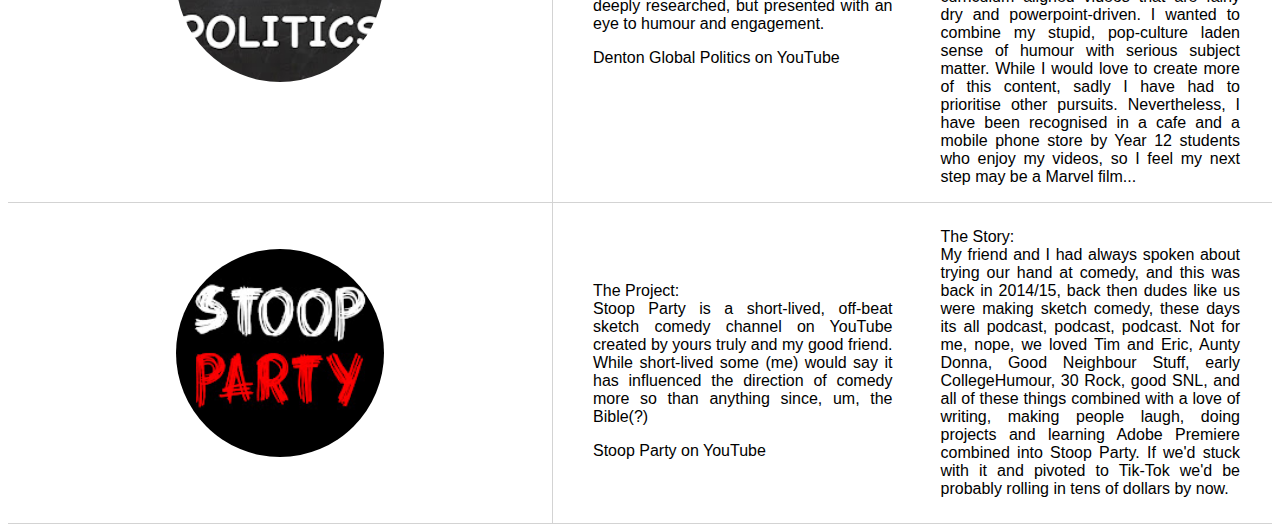
==== commit 324d8442: "changed a word" ====
--- a/index.html
+++ b/index.html
@@ -83,7 +83,7 @@
           </div>
             <p class="post-text project-post">
               <strong>The Story:</strong>
-              For the past decade I have worked in secondary schools servicing low-socio-economic and highly marginalised and at risk
+              For the past decade I have worked in secondary schools working with highly marginalised and at risk
               students. During this journey I was right at the coal face of the issues facing young people with tenuous connection to school and other institutions. A major
               component of this tenuous connection was weak literacy. At the same time I was acutely aware of my own shortcomings in teaching teenagers the mechanics of reading. 
               I am interested to see how a tight feedback loop between educators, academia and software/web-developers can leverage 
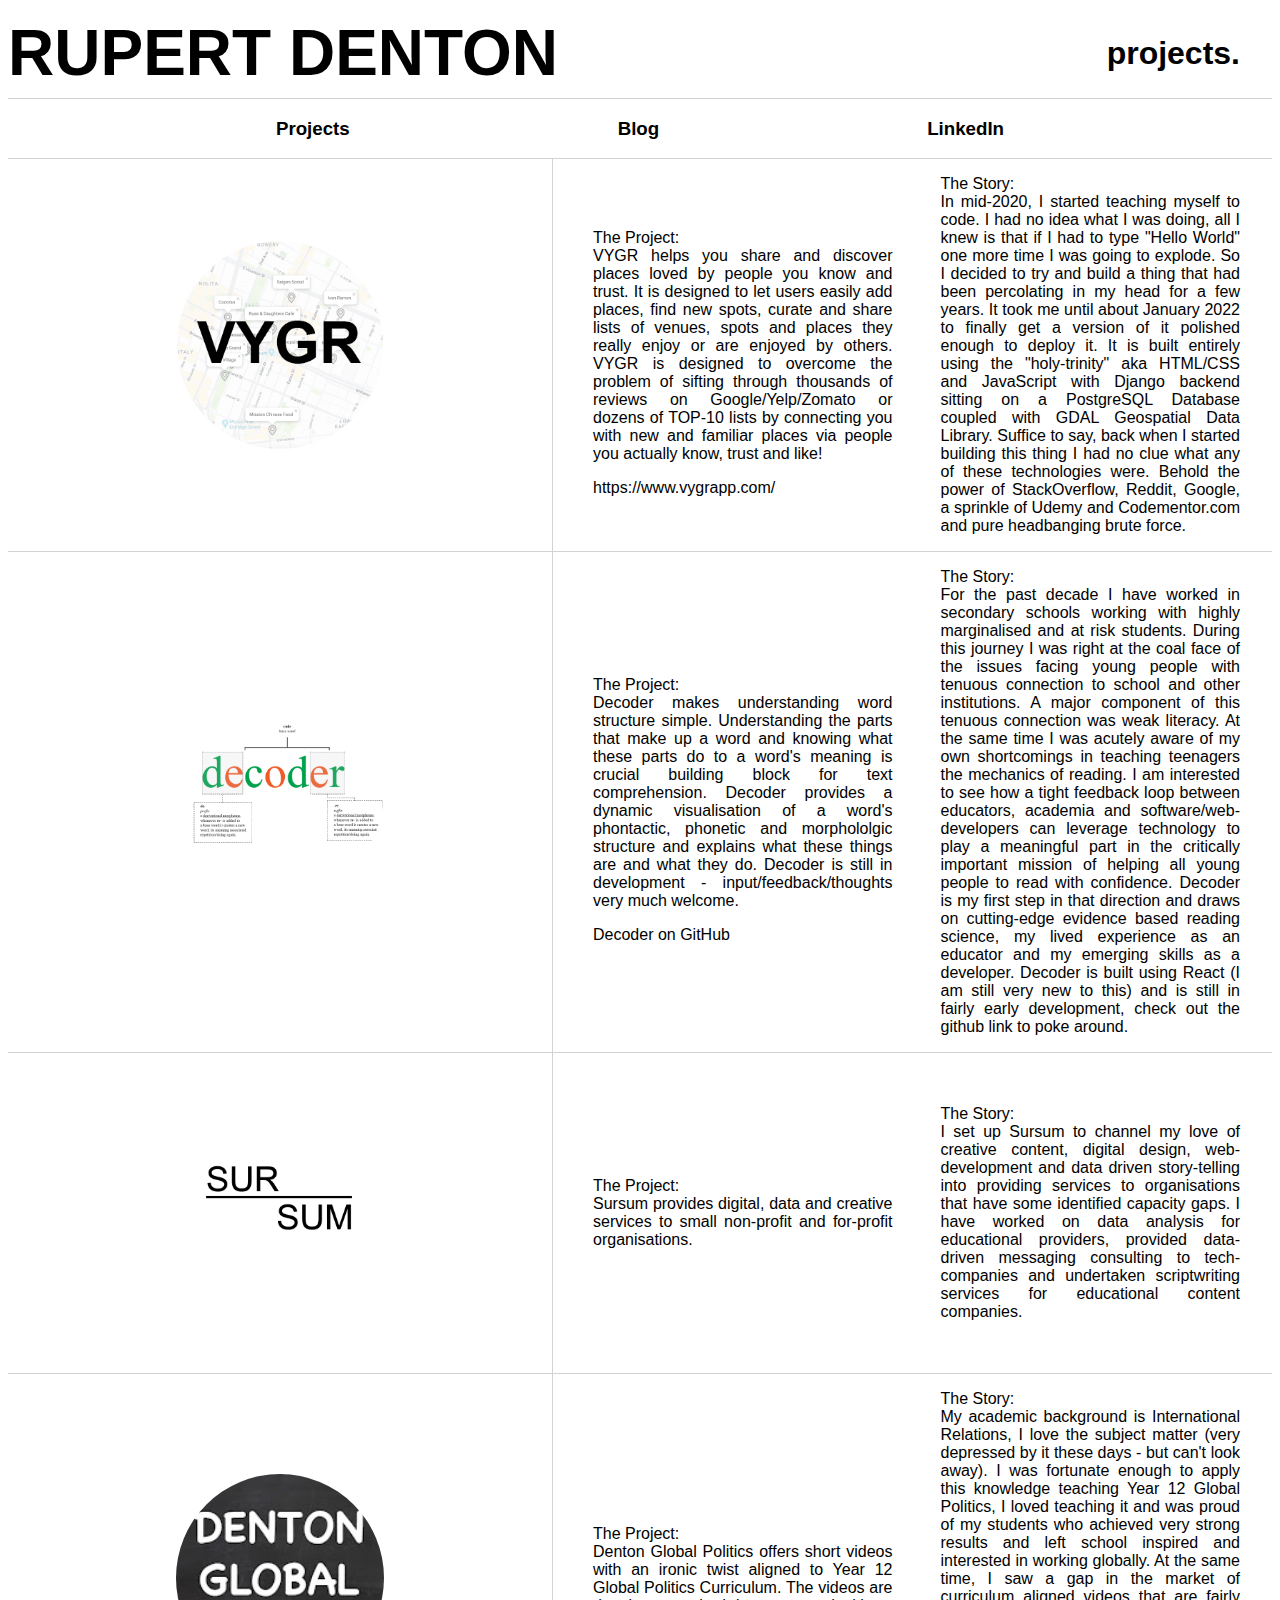
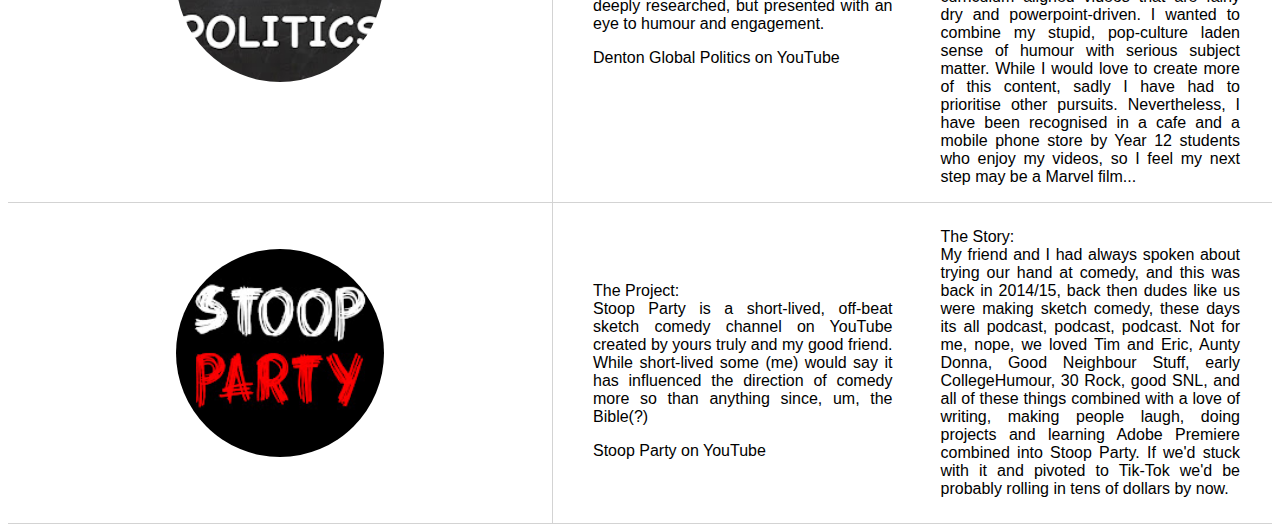
==== commit 8d7e6a7a: "fixed flexing on mainvnav" ====
--- a/index.html
+++ b/index.html
@@ -19,7 +19,7 @@
         </div>
       </div>
       <div class="subnav">
-        <a class="subnav-button" href="indexop.html">
+        <a class="subnav-button" href="index.html">
           <h3 class="subnav-title">Projects</h3>
         </a>
         <a class="subnav-button" href="blog.html">
--- a/styles/main.css
+++ b/styles/main.css
@@ -36,9 +36,9 @@
 
 .main-nav {
   display: flex;
-  align-items: center;
+  /* align-items: center; */
   flex-wrap: wrap;
-  justify-content: flex-end;
+  justify-content: space-between;
 }
 
 .subnav {
@@ -168,12 +168,12 @@
     font-size: 1.2rem;;
   }
 
-  /* .main-nav{
+  .main-nav {
     display: flex;
+    align-items: center;
     flex-wrap: wrap;
-    flex-direction: column;
-    align-items: flex-end;
-  } */
+    justify-content: flex-end;
+  }
 
   .post {
     display: grid;
